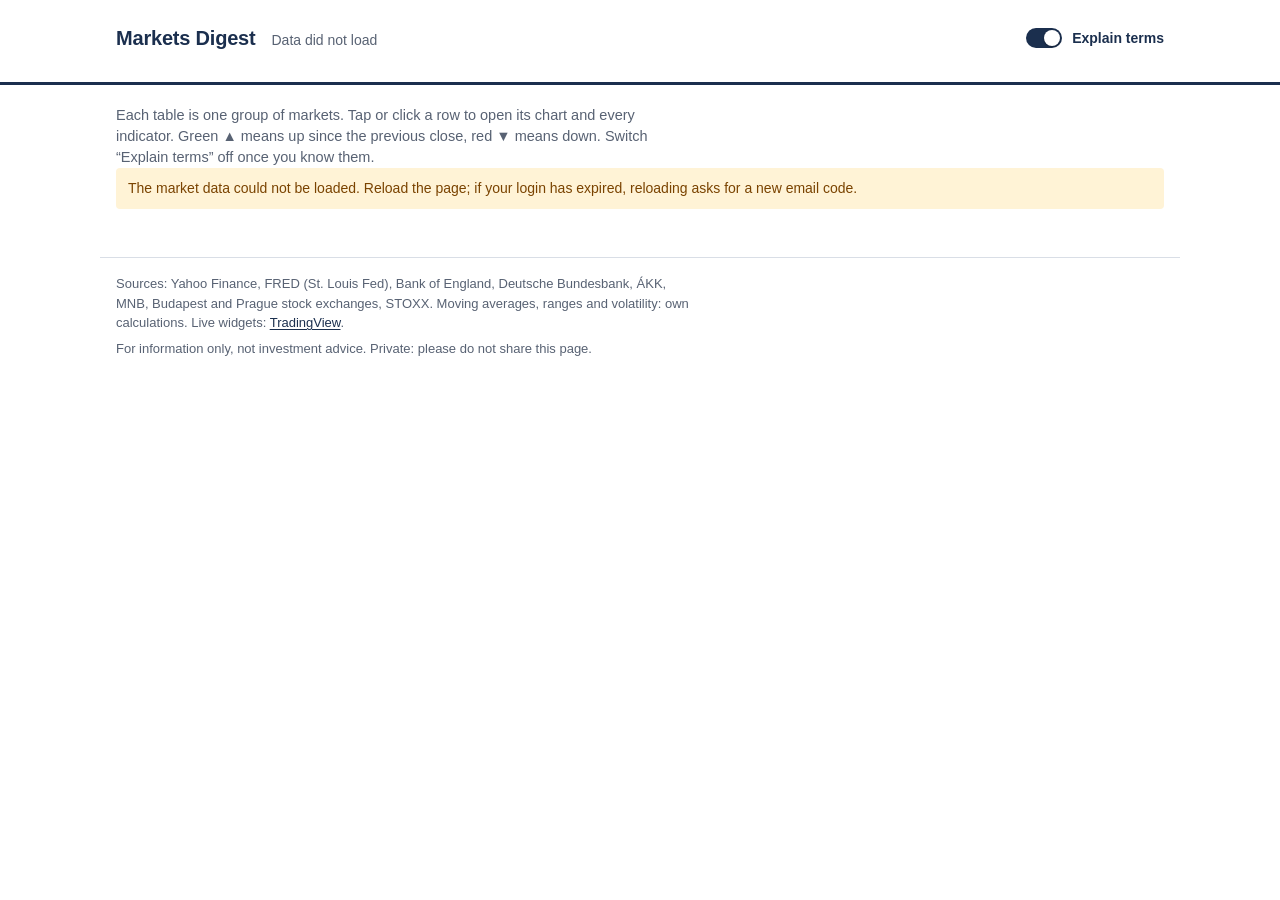
==== site/index.html @ 845f4023 "Add the private dashboard and deploy it to Cloudflare Pages (phase 5) Static page in site/ (plain JS" ====
<!doctype html>
<html lang="en-GB">
<head>
<meta charset="utf-8">
<meta name="viewport" content="width=device-width, initial-scale=1">
<meta name="robots" content="noindex, nofollow">
<meta name="color-scheme" content="light dark">
<title>Markets Digest</title>
<link rel="stylesheet" href="vendor/uPlot.min.css">
<link rel="stylesheet" href="style.css">
<script src="vendor/uPlot.iife.min.js" defer></script>
<script src="app.js" defer></script>
</head>
<body>
<header class="masthead">
  <div class="masthead-inner">
    <div class="brand">
      <span class="wordmark">Markets Digest</span>
      <span class="updated" id="updated">Loading data…</span>
    </div>
    <button type="button" class="switch" id="explain" role="switch" aria-checked="true">
      <span class="switch-track" aria-hidden="true"><span class="switch-thumb"></span></span>
      Explain terms
    </button>
  </div>
  <nav class="contents" id="contents" aria-label="Sections"></nav>
</header>

<main id="main">
  <p class="explain lead">Each table is one group of markets. Tap or click a row to open its chart and every indicator. Green ▲ means up since the previous close, red ▼ means down. Switch “Explain terms” off once you know them.</p>
  <div id="tables" aria-live="polite"></div>
</main>

<footer class="colophon">
  <p>Sources: Yahoo Finance, FRED (St. Louis Fed), Bank of England, Deutsche Bundesbank, ÁKK, MNB, Budapest and Prague stock exchanges, STOXX. Moving averages, ranges and volatility: own calculations. Live widgets: <a href="https://www.tradingview.com/" rel="noopener noreferrer" target="_blank">TradingView</a>.</p>
  <p>For information only, not investment advice. Private: please do not share this page.</p>
</footer>
</body>
</html>
---- site/vendor/uPlot.min.css ----
.uplot, .uplot *, .uplot *::before, .uplot *::after {box-sizing: border-box;}.uplot {font-family: system-ui, -apple-system, "Segoe UI", Roboto, "Helvetica Neue", Arial, "Noto Sans", sans-serif, "Apple Color Emoji", "Segoe UI Emoji", "Segoe UI Symbol", "Noto Color Emoji";line-height: 1.5;width: min-content;}.u-title {text-align: center;font-size: 18px;font-weight: bold;}.u-wrap {position: relative;user-select: none;}.u-over, .u-under {position: absolute;}.u-under {overflow: hidden;}.uplot canvas {display: block;position: relative;width: 100%;height: 100%;}.u-axis {position: absolute;}.u-legend {font-size: 14px;margin: auto;text-align: center;}.u-inline {display: block;}.u-inline * {display: inline-block;}.u-inline tr {margin-right: 16px;}.u-legend th {font-weight: 600;}.u-legend th > * {vertical-align: middle;display: inline-block;}.u-legend .u-marker {width: 1em;height: 1em;margin-right: 4px;background-clip: padding-box !important;}.u-inline.u-live th::after {content: ":";vertical-align: middle;}.u-inline:not(.u-live) .u-value {display: none;}.u-series > * {padding: 4px;}.u-series th {cursor: pointer;}.u-legend .u-off > * {opacity: 0.3;}.u-select {background: rgba(0,0,0,0.07);position: absolute;pointer-events: none;}.u-cursor-x, .u-cursor-y {position: absolute;left: 0;top: 0;pointer-events: none;will-change: transform;}.u-hz .u-cursor-x, .u-vt .u-cursor-y {height: 100%;border-right: 1px dashed #607D8B;}.u-hz .u-cursor-y, .u-vt .u-cursor-x {width: 100%;border-bottom: 1px dashed #607D8B;}.u-cursor-pt {position: absolute;top: 0;left: 0;border-radius: 50%;border: 0 solid;pointer-events: none;will-change: transform;/*this has to be !important since we set inline "background" shorthand */background-clip: padding-box !important;}.u-axis.u-off, .u-select.u-off, .u-cursor-x.u-off, .u-cursor-y.u-off, .u-cursor-pt.u-off {display: none;}
---- site/style.css ----
/* Markets Digest dashboard. A central-bank statistical report on screen: white paper, navy ink,
   numbered and cited tables, one ochre accent. System fonts only. */

:root {
  --paper: #ffffff;
  --band: #f3f5f8;
  --ink: #1b2f4e;          /* navy: headings, rules, the price line */
  --text: #1d2430;
  --muted: #586273;
  --rule: #d9dee6;
  --accent: #a65f00;       /* ochre: the 50-day line and accent tags */
  --accent-ink: #7f4a00;
  --accent-wash: #fbf1e2;
  --line-200: #7c8696;
  --up: #17773a;
  --down: #b8322a;
  --warn-ink: #7a4300;
  --warn-wash: #fff3d6;
  --focus: #2f6fd6;
  color-scheme: light;
}
@media (prefers-color-scheme: dark) {
  :root:not([data-theme="light"]) {
    --paper: #10151d;
    --band: #171e29;
    --ink: #c3d3ee;
    --text: #e3e7ee;
    --muted: #9ba5b5;
    --rule: #2a3443;
    --accent: #e0a24a;
    --accent-ink: #f0c27f;
    --accent-wash: #2d2414;
    --line-200: #8792a3;
    --up: #5cc97b;
    --down: #f2786d;
    --warn-ink: #f4cf7a;
    --warn-wash: #33290f;
    --focus: #7aa7f0;
    color-scheme: dark;
  }
}
:root[data-theme="dark"] {
  --paper: #10151d; --band: #171e29; --ink: #c3d3ee; --text: #e3e7ee; --muted: #9ba5b5;
  --rule: #2a3443; --accent: #e0a24a; --accent-ink: #f0c27f; --accent-wash: #2d2414;
  --line-200: #8792a3; --up: #5cc97b; --down: #f2786d; --warn-ink: #f4cf7a; --warn-wash: #33290f;
  --focus: #7aa7f0; color-scheme: dark;
}

* { box-sizing: border-box; }
html { -webkit-text-size-adjust: 100%; }
body {
  margin: 0;
  background: var(--paper);
  color: var(--text);
  font: 15px/1.5 -apple-system, BlinkMacSystemFont, "Segoe UI", Roboto, "Helvetica Neue", Arial, sans-serif;
  font-variant-numeric: tabular-nums;
}
::selection { background: var(--accent-wash); color: var(--text); }
a { color: var(--ink); text-underline-offset: 2px; text-decoration-thickness: 1px; }
a:hover { text-decoration-thickness: 2px; }
:focus-visible { outline: 2px solid var(--focus); outline-offset: 2px; border-radius: 2px; }
.sr-only { position: absolute; width: 1px; height: 1px; overflow: hidden; clip: rect(0 0 0 0); white-space: nowrap; }
.muted { color: var(--muted); }

/* ---------- Masthead ---------- */
.masthead { border-bottom: 3px solid var(--ink); }
.masthead-inner, .contents, main, .colophon { max-width: 1080px; margin: 0 auto; padding-left: 16px; padding-right: 16px; }
.masthead-inner { display: flex; align-items: center; justify-content: space-between; gap: 16px; padding-top: 16px; padding-bottom: 12px; flex-wrap: wrap; }
.brand { display: flex; align-items: baseline; gap: 6px 16px; flex-wrap: wrap; }
.wordmark { font-size: 20px; font-weight: 700; letter-spacing: -0.01em; color: var(--ink); }
.updated { font-size: 14px; color: var(--muted); }

.switch {
  display: inline-flex; align-items: center; gap: 10px;
  font: inherit; font-size: 14px; font-weight: 600; color: var(--ink);
  background: none; border: 0; padding: 6px 0; cursor: pointer; min-height: 44px;
}
.switch-track { width: 36px; height: 20px; border-radius: 10px; background: var(--rule); position: relative; transition: background 0.18s ease-out; }
.switch-thumb { position: absolute; top: 2px; left: 2px; width: 16px; height: 16px; border-radius: 50%; background: var(--paper); box-shadow: 0 1px 2px rgba(0, 0, 0, 0.3); transition: transform 0.18s ease-out; }
.switch[aria-checked="true"] .switch-track { background: var(--ink); }
.switch[aria-checked="true"] .switch-thumb { transform: translateX(16px); }

.contents { display: flex; gap: 4px 18px; overflow-x: auto; padding-bottom: 10px; scrollbar-width: none; font-size: 14px; }
.contents::-webkit-scrollbar { display: none; }
.contents a { white-space: nowrap; color: var(--muted); text-decoration: none; padding: 6px 0; }
.contents a:hover { color: var(--ink); text-decoration: underline; }

/* ---------- Explanations ---------- */
.explain { color: var(--muted); font-size: 13.5px; line-height: 1.45; margin: 4px 0 0; max-width: 72ch; }
.explain-off .explain { display: none; }
.lead { margin: 20px 0 0; font-size: 14.5px; }
.group-help { margin: 0 0 12px; padding: 10px 12px; background: var(--band); border-radius: 4px; }

/* ---------- Notices ---------- */
.notices { margin-top: 20px; display: grid; gap: 8px; }
.notice { margin: 0; padding: 10px 12px; border-radius: 4px; background: var(--band); font-size: 14px; }
.notice-warn { background: var(--warn-wash); color: var(--warn-ink); }
.notice-accent { background: var(--accent-wash); color: var(--accent-ink); }

/* ---------- Group tables ---------- */
.group { margin-top: 40px; scroll-margin-top: 12px; }
.caption { display: flex; align-items: baseline; gap: 12px; margin: 0 0 8px; font-size: 18px; font-weight: 650; color: var(--ink); line-height: 1.3; }
.caption-no { font-size: 13px; font-weight: 600; letter-spacing: 0.02em; color: var(--muted); white-space: nowrap; }
.caption-small { font-size: 15px; font-weight: 600; margin-bottom: 6px; }

.table-wrap { overflow-x: auto; }
.stats { width: 100%; border-collapse: collapse; font-size: 14px; border-top: 2px solid var(--ink); border-bottom: 2px solid var(--ink); }
.stats thead th { font-size: 12.5px; font-weight: 600; color: var(--muted); text-align: left; padding: 8px 10px; border-bottom: 1px solid var(--ink); white-space: nowrap; }
.stats td, .stats tbody th { padding: 8px 10px; border-top: 1px solid var(--rule); vertical-align: middle; text-align: left; font-weight: 400; }
.stats tbody tr:first-child > * { border-top: 0; }
.stats .num { text-align: right; white-space: nowrap; }
.col-last { font-weight: 600; color: var(--text); }
.col-missing { color: var(--muted); font-size: 13.5px; }

.inst-open {
  display: flex; flex-direction: column; align-items: flex-start; gap: 1px; width: 100%;
  font: inherit; color: inherit; text-align: left; background: none; border: 0; padding: 0; cursor: pointer;
}
.inst-name { font-weight: 600; color: var(--ink); }
.inst-open:hover .inst-name { text-decoration: underline; text-underline-offset: 2px; }
.inst-open { padding-left: 16px; position: relative; }
.inst-open::before { content: ""; position: absolute; left: 1px; top: 6px; width: 6px; height: 6px; border-right: 1.5px solid var(--muted); border-bottom: 1.5px solid var(--muted); transform: rotate(-45deg); transition: transform 0.18s ease-out; }
.inst-open[aria-expanded="true"]::before { transform: rotate(45deg); }
tr.inst:hover > *, tr.inst.is-open > * { background: var(--band); }

.state { font-size: 12.5px; color: var(--muted); display: inline-flex; align-items: center; gap: 6px; font-weight: 400; white-space: nowrap; }
.state-dot { width: 8px; height: 8px; border-radius: 50%; border: 1.5px solid currentColor; }
.state-open .state-dot { background: var(--up); border-color: var(--up); }          /* filled: trading */
.state-ext .state-dot { background: linear-gradient(90deg, var(--muted) 50%, transparent 50%); } /* half: pre/after-hours */
/* hollow ring: closed */

.chg-up { color: var(--up); }
.chg-down { color: var(--down); }
.arrow { font-size: 0.8em; margin-right: 3px; }
.ma { color: var(--muted); }
.ma-word { color: var(--text); }

.tag { display: inline-block; margin-left: 6px; padding: 0 6px; border-radius: 3px; font-size: 11.5px; font-weight: 600; line-height: 18px; vertical-align: 1px; white-space: nowrap; }
.tag-warn { background: var(--warn-wash); color: var(--warn-ink); }
.tag-accent { background: var(--accent-wash); color: var(--accent-ink); }
.tag-quiet { margin: 0 4px 0 0; background: var(--band); color: var(--muted); }

.range { position: relative; display: block; width: 120px; height: 6px; background: var(--rule); border-radius: 3px; }
.range-mark { position: absolute; top: -4px; width: 3px; height: 14px; margin-left: -1.5px; background: var(--ink); border-radius: 1px; }

.source { font-size: 12.5px; color: var(--muted); margin: 8px 0 0; }

/* ---------- Detail panel ---------- */
.detail-row > td { padding: 0; background: var(--band); border-top: 0; }
.detail { display: grid; gap: 20px; padding: 16px 12px 20px 28px; }
.chart-fig { margin: 0; min-width: 0; }
.chart { min-height: 200px; }
.chart-msg { margin: 0; padding: 80px 0; text-align: center; font-size: 14px; }
.legend { display: flex; flex-wrap: wrap; gap: 4px 16px; margin: 6px 0 0; font-size: 12.5px; color: var(--muted); }
.key { display: inline-flex; align-items: center; gap: 6px; }
.key-line { width: 18px; height: 0; border-top: 2px solid var(--ink); }
.key-m50 .key-line { border-top-color: var(--accent); }
.key-m200 .key-line { border-top: 2px dashed var(--line-200); }

.indicators { margin: 0; display: grid; grid-template-columns: repeat(auto-fill, minmax(230px, 1fr)); gap: 14px 28px; }
.ind dt { font-size: 12.5px; color: var(--muted); }
.ind dd { margin: 0; font-weight: 600; }
.ind .explain { margin-top: 2px; font-size: 13px; }
.notes { margin-top: 14px; display: grid; gap: 8px; }
.note { margin: 0; font-size: 13px; color: var(--muted); }

.live { border-top: 1px solid var(--rule); padding-top: 14px; }
.live-title { margin: 0; font-size: 13px; font-weight: 600; color: var(--ink); }
.live-frame { display: block; width: 100%; max-width: 420px; height: 200px; border: 0; margin-top: 8px; }

/* uPlot, themed to the page */
.uplot { font-family: inherit; }
.u-select { background: var(--accent-wash); }

/* ---------- Options ---------- */
.options tbody th { width: 46%; }
.opt-label { display: block; font-weight: 600; color: var(--ink); }
.options .explain { display: block; font-weight: 400; }
.options td.num { white-space: normal; }

/* ---------- Footer ---------- */
.colophon { margin-top: 48px; padding-top: 16px; padding-bottom: 32px; border-top: 1px solid var(--rule); font-size: 13px; color: var(--muted); }
.colophon p { margin: 0 0 6px; max-width: 80ch; }

/* ---------- Phones ---------- */
@media (max-width: 720px) {
  .stats thead th.col-ma, .stats td.col-ma, .stats thead th.col-range, .stats td.col-range { display: none; }
  .stats td, .stats tbody th, .stats thead th { padding-left: 6px; padding-right: 6px; }
  .detail { padding: 14px 8px 18px; }
  .options tbody th { width: auto; }
  .group { margin-top: 32px; }
}
@media (prefers-reduced-motion: reduce) {
  * { transition: none !important; }
}
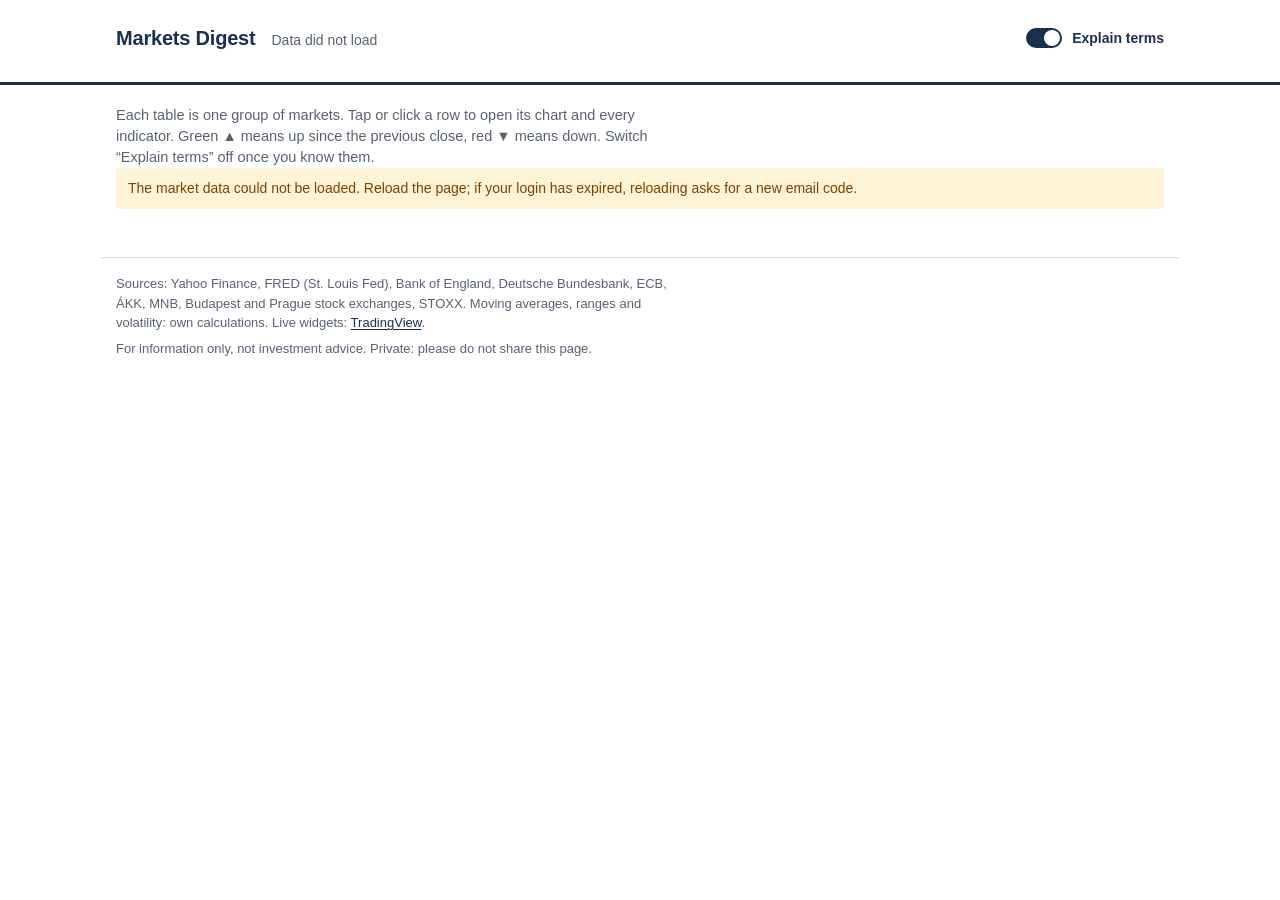
==== commit 27cfd18b: "Dashboard audit fixes and design record A page heading, tables labelled by their titles, no live-reg" ====
--- a/site/index.html
+++ b/site/index.html
@@ -15,7 +15,7 @@
 <header class="masthead">
   <div class="masthead-inner">
     <div class="brand">
-      <span class="wordmark">Markets Digest</span>
+      <h1 class="wordmark">Markets Digest</h1>
       <span class="updated" id="updated">Loading data…</span>
     </div>
     <button type="button" class="switch" id="explain" role="switch" aria-checked="true">
@@ -28,11 +28,11 @@
 
 <main id="main">
   <p class="explain lead">Each table is one group of markets. Tap or click a row to open its chart and every indicator. Green ▲ means up since the previous close, red ▼ means down. Switch “Explain terms” off once you know them.</p>
-  <div id="tables" aria-live="polite"></div>
+  <div id="tables"></div>
 </main>
 
 <footer class="colophon">
-  <p>Sources: Yahoo Finance, FRED (St. Louis Fed), Bank of England, Deutsche Bundesbank, ÁKK, MNB, Budapest and Prague stock exchanges, STOXX. Moving averages, ranges and volatility: own calculations. Live widgets: <a href="https://www.tradingview.com/" rel="noopener noreferrer" target="_blank">TradingView</a>.</p>
+  <p>Sources: Yahoo Finance, FRED (St. Louis Fed), Bank of England, Deutsche Bundesbank, ECB, ÁKK, MNB, Budapest and Prague stock exchanges, STOXX. Moving averages, ranges and volatility: own calculations. Live widgets: <a href="https://www.tradingview.com/" rel="noopener noreferrer" target="_blank">TradingView</a>.</p>
   <p>For information only, not investment advice. Private: please do not share this page.</p>
 </footer>
 </body>
--- a/site/style.css
+++ b/site/style.css
@@ -67,7 +67,7 @@
 .masthead-inner, .contents, main, .colophon { max-width: 1080px; margin: 0 auto; padding-left: 16px; padding-right: 16px; }
 .masthead-inner { display: flex; align-items: center; justify-content: space-between; gap: 16px; padding-top: 16px; padding-bottom: 12px; flex-wrap: wrap; }
 .brand { display: flex; align-items: baseline; gap: 6px 16px; flex-wrap: wrap; }
-.wordmark { font-size: 20px; font-weight: 700; letter-spacing: -0.01em; color: var(--ink); }
+.wordmark { margin: 0; font-size: 20px; font-weight: 700; letter-spacing: -0.01em; color: var(--ink); }
 .updated { font-size: 14px; color: var(--muted); }
 
 .switch {
@@ -80,7 +80,7 @@
 .switch[aria-checked="true"] .switch-track { background: var(--ink); }
 .switch[aria-checked="true"] .switch-thumb { transform: translateX(16px); }
 
-.contents { display: flex; gap: 4px 18px; overflow-x: auto; padding-bottom: 10px; scrollbar-width: none; font-size: 14px; }
+.contents { display: flex; flex-wrap: wrap; gap: 0 18px; padding-bottom: 10px; scrollbar-width: none; font-size: 14px; }
 .contents::-webkit-scrollbar { display: none; }
 .contents a { white-space: nowrap; color: var(--muted); text-decoration: none; padding: 6px 0; }
 .contents a:hover { color: var(--ink); text-decoration: underline; }
@@ -177,6 +177,7 @@
 .opt-label { display: block; font-weight: 600; color: var(--ink); }
 .options .explain { display: block; font-weight: 400; }
 .options td.num { white-space: normal; }
+.options .line { display: block; white-space: nowrap; }
 
 /* ---------- Footer ---------- */
 .colophon { margin-top: 48px; padding-top: 16px; padding-bottom: 32px; border-top: 1px solid var(--rule); font-size: 13px; color: var(--muted); }
@@ -189,6 +190,7 @@
   .detail { padding: 14px 8px 18px; }
   .options tbody th { width: auto; }
   .group { margin-top: 32px; }
+  .contents { flex-wrap: nowrap; overflow-x: auto; }  /* one swipeable line on phones */
 }
 @media (prefers-reduced-motion: reduce) {
   * { transition: none !important; }
